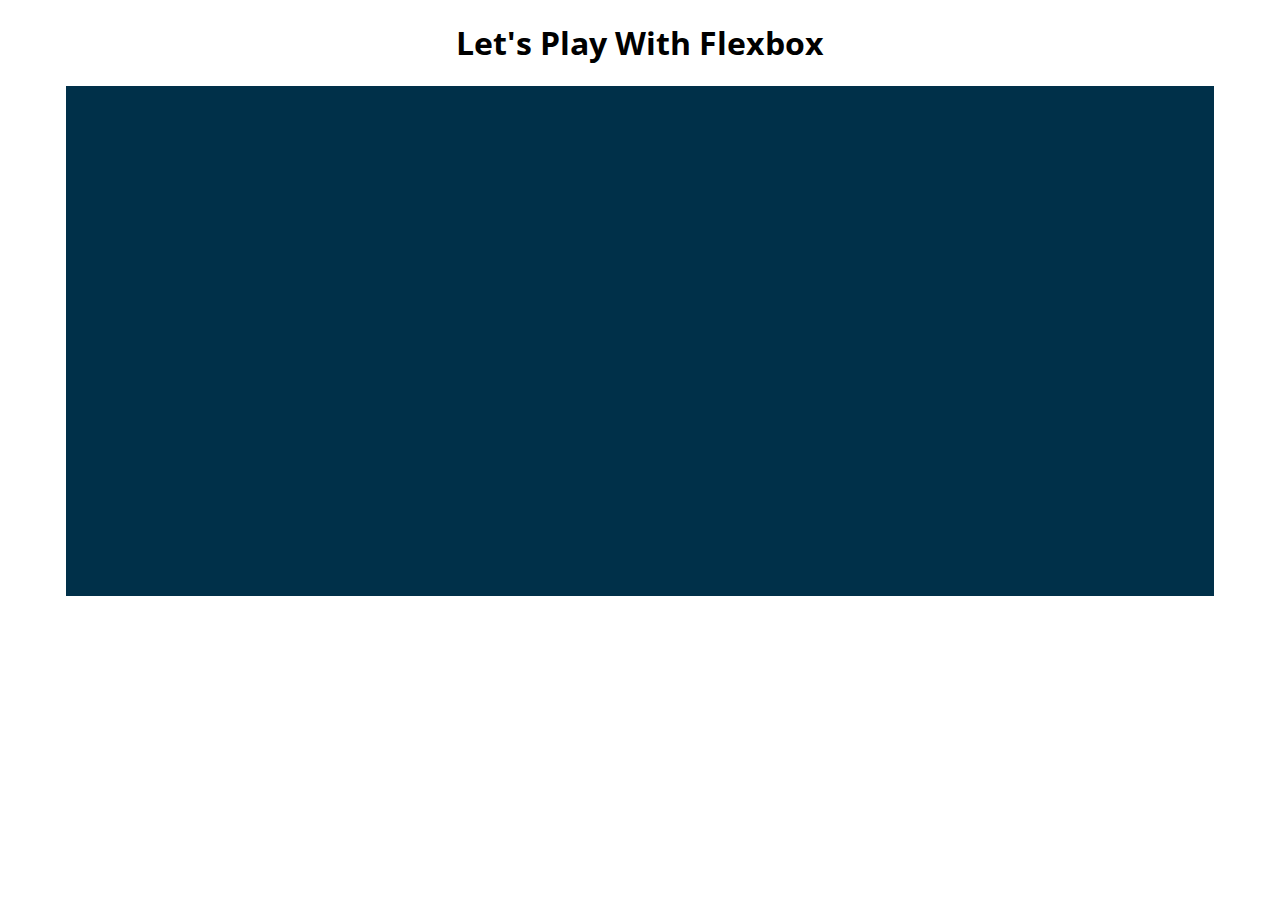
==== FlexboxStarter/index.html @ 2e66c50d "Added files" ====
<!DOCTYPE html>
<html lang="en">

<head>
    <meta charset="UTF-8">
    <meta name="viewport" content="width=device-width, initial-scale=1.0">
    <title>Flexbox Playground</title>
    <link href="https://fonts.googleapis.com/css2?family=Open+Sans:wght@300&display=swap" rel="stylesheet">

    <link rel="stylesheet" href="app.css">
</head>

<body>
    <h1>Let's Play With Flexbox</h1>

    <section id="container">
        <div style="background-color: #80ffdb"></div>
        <div style="background-color: #64dfdf"></div>
        <div style="background-color: #48bfe3"></div>
        <div style="background-color: #5390d9"></div>
        <div style="background-color: #6930c3"></div>
    </section>

</body>

</html>
---- FlexboxStarter/app.css ----
body {
    font-family: 'Open Sans', sans-serif;
}
h1 {
    text-align: center;
}
#container {
    background-color: #003049;
    width: 90%;
    height: 500px;
    margin: 0 auto;
    border: 5px solid #003049;
}
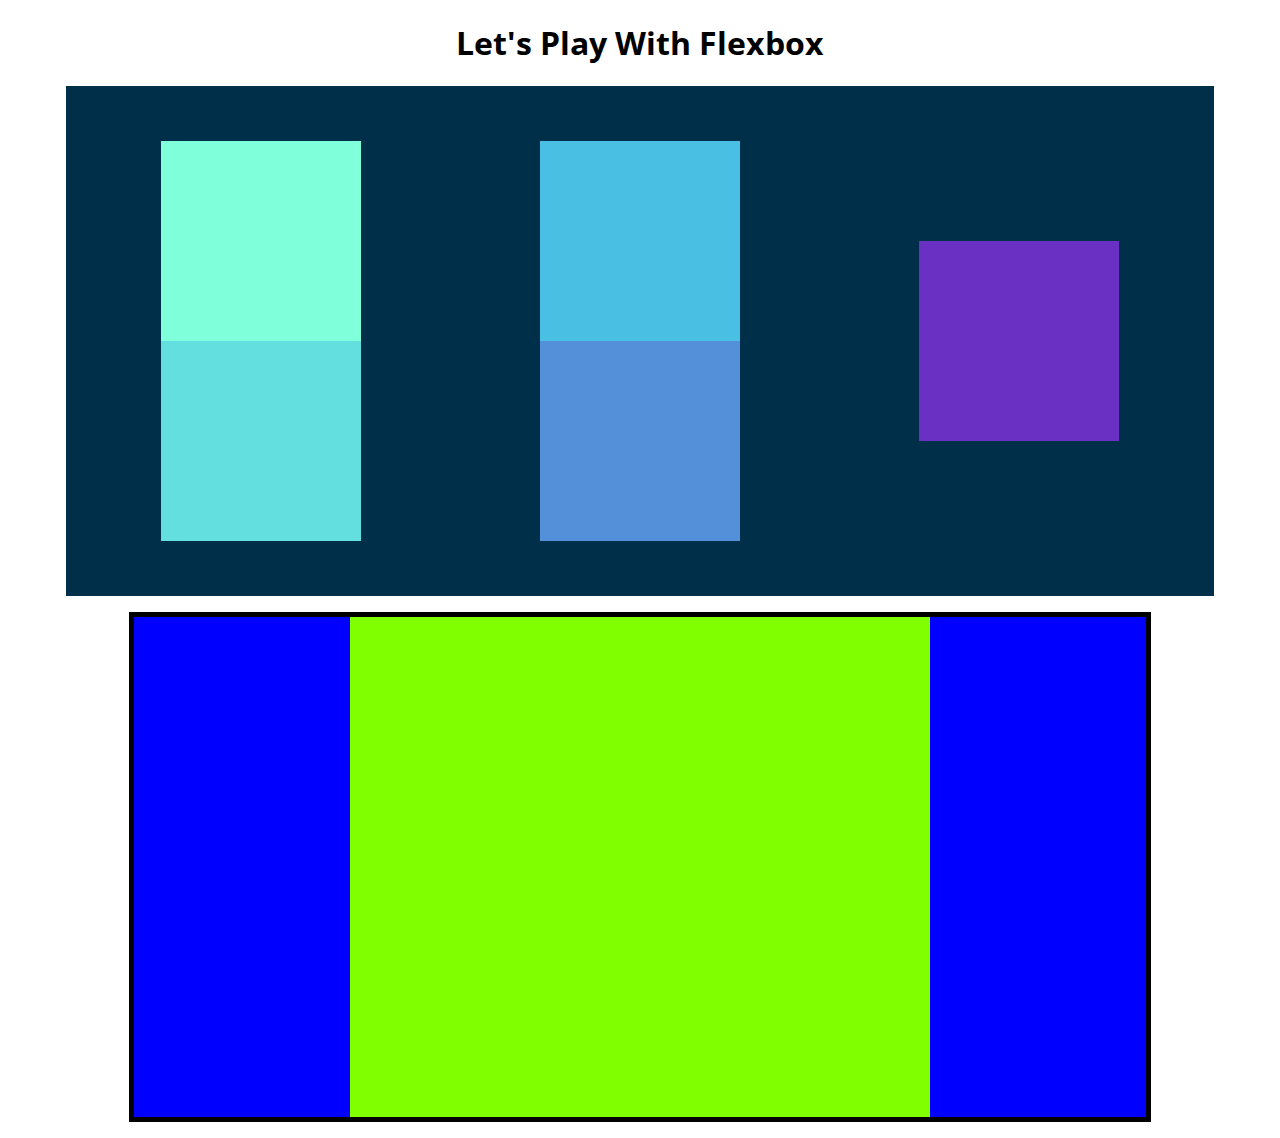
==== commit 796a84d7: "Learned flexbox and mediaqueries" ====
--- a/FlexboxStarter/index.html
+++ b/FlexboxStarter/index.html
@@ -21,6 +21,12 @@
         <div style="background-color: #6930c3"></div>
     </section>
 
+    <main>
+        <section class="sidebar"></section>
+        <section class="maincontent"></section>
+        <section class="sidebar"></section>
+    </main>
+
 </body>
 
 </html>--- a/FlexboxStarter/app.css
+++ b/FlexboxStarter/app.css
@@ -10,5 +10,37 @@
     height: 500px;
     margin: 0 auto;
     border: 5px solid #003049;
+    display: flex;
+    flex-direction: column;
+    justify-content: center;
+    flex-wrap: wrap;
+    align-items: flex-end;
+    align-content: space-around;
 }
 
+#container div {
+    height: 200px;
+    width: 200px;
+}
+
+div:nth-of-type(5){
+    align-self: flex-start;
+}
+
+main{
+    width: 80%;
+    height: 500px;
+    margin: 1em auto;
+    border: 5px solid black;
+    display: flex;
+}
+
+main .sidebar{
+    flex: 1 3 200px;
+    background-color: blue;
+}
+
+main .maincontent{
+    flex: 2 2 550px;
+    background-color: chartreuse;
+}